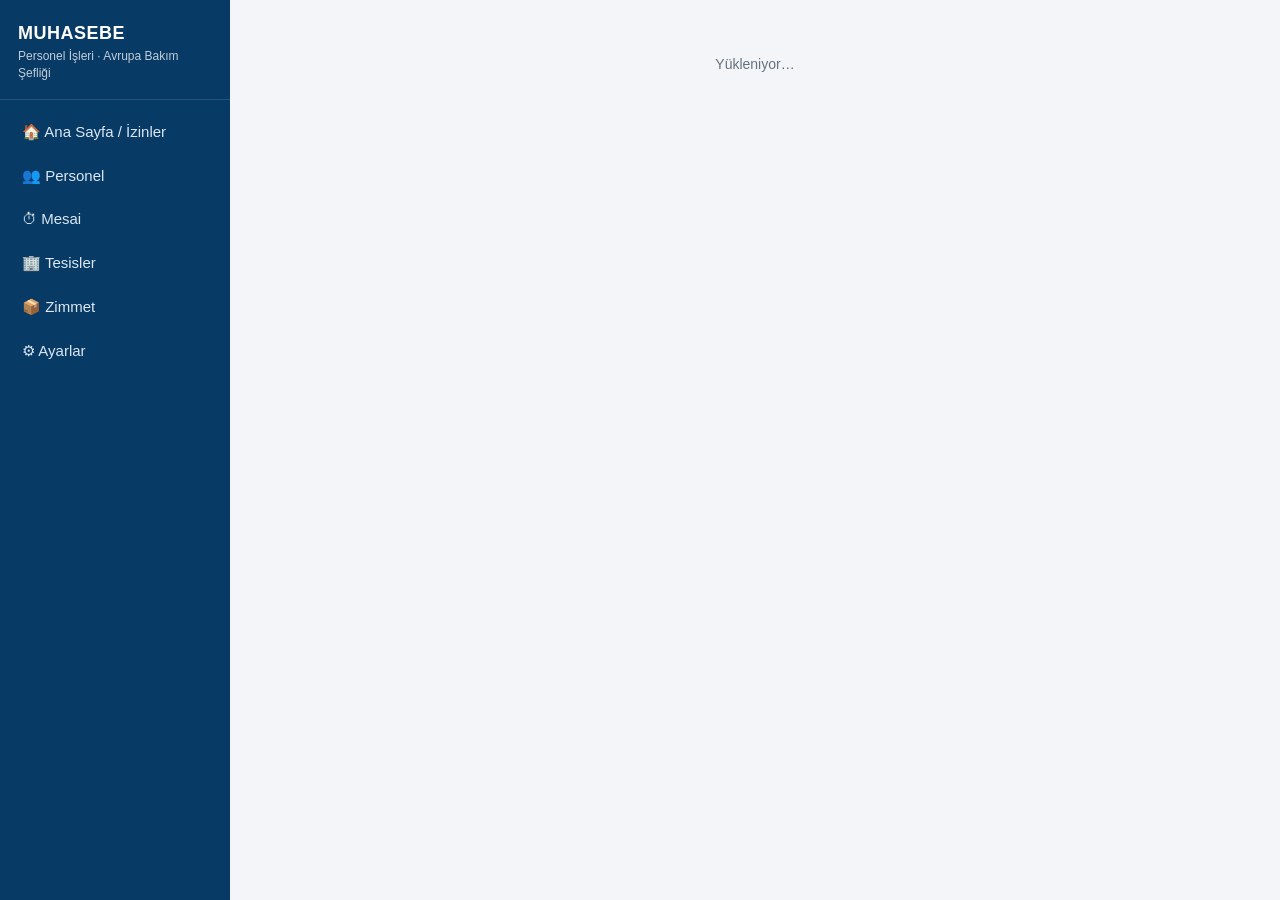
==== muhasebe-web/index.html @ 5000b230 "Add files via upload" ====
<!doctype html>
<html lang="tr">
<head>
<meta charset="utf-8">
<meta name="viewport" content="width=device-width, initial-scale=1">
<title>Muhasebe – Personel İşleri</title>
<link rel="manifest" href="manifest.webmanifest">
<meta name="theme-color" content="#1F4E78">
<link rel="stylesheet" href="stil.css">
<link rel="icon" type="image/png" href="formlar/favicon.png">
<style>
#kapi{position:fixed;inset:0;background:#eef3f8;display:flex;align-items:center;justify-content:center;z-index:50;padding:16px}
#kapi .kutu{max-width:520px;width:100%;background:#fff;border-radius:14px;box-shadow:0 10px 40px rgba(0,0,0,.12);padding:26px 28px;text-align:center}
#kapi h1{color:#1F4E78;margin:0 0 4px;font-size:22px}
#kapi p{color:#4a5a6a;line-height:1.5;margin:10px 0}
#kapi button{margin-top:10px;padding:12px 22px;border:0;border-radius:9px;background:#1F4E78;color:#fff;font:600 16px system-ui,Arial;cursor:pointer}
#kapi .ikinci{background:#fff;color:#1F4E78;border:1px solid #1F4E78;margin-left:8px;font-weight:500}
#kapi .hata{color:#c0392b;margin-top:12px;min-height:20px}
#kapi small{color:#7a8aa0}
</style>
</head>
<body>
<aside id="yan">
  <div class="logo">MUHASEBE<small>Personel İşleri · Avrupa Bakım Şefliği</small></div>
  <nav id="menu">
    <a href="#ana" data-sayfa="ana">🏠 Ana Sayfa / İzinler</a>
    <a href="#personel" data-sayfa="personel">👥 Personel</a>
    <a href="#mesai" data-sayfa="mesai">⏱ Mesai</a>
    <a href="#tesisler" data-sayfa="tesisler">🏢 Tesisler</a>
    <a href="#zimmet" data-sayfa="zimmet">📦 Zimmet</a>
    <a href="#ayarlar" data-sayfa="ayarlar">⚙ Ayarlar</a>
  </nav>
  <div id="durum"></div>
</aside>
<main id="icerik"><div class="yukleniyor">Yükleniyor…</div></main>
<div id="pencere" hidden><div id="pencereKutu"></div></div>
<div id="bildirim" hidden></div>

<div id="kapi" hidden>
  <div class="kutu">
    <h1>MUHASEBE – Personel İşleri</h1>
    <div id="kapiIcerik"></div>
    <div class="hata" id="kapiHata"></div>
  </div>
</div>

<script src="jszip.min.js"></script>
<script src="veri_katmani.js"></script>
<script src="uygulama.js"></script>
<script>
(function () {
  const kapi = document.getElementById("kapi"), icerik = document.getElementById("kapiIcerik"), hataEl = document.getElementById("kapiHata");
  const DB = "muhasebeFS", KEY = "kok";
  function idb() { return new Promise((res, rej) => { const r = indexedDB.open(DB, 1); r.onupgradeneeded = () => r.result.createObjectStore("h"); r.onsuccess = () => res(r.result); r.onerror = () => rej(r.error); }); }
  async function handleKaydet(h) { const db = await idb(); return new Promise((res, rej) => { const t = db.transaction("h", "readwrite"); t.objectStore("h").put(h, KEY); t.oncomplete = res; t.onerror = () => rej(t.error); }); }
  async function handleOku() { try { const db = await idb(); return await new Promise(res => { const t = db.transaction("h", "readonly"); const q = t.objectStore("h").get(KEY); q.onsuccess = () => res(q.result || null); q.onerror = () => res(null); }); } catch (e) { return null; } }
  async function izinVar(h, istek) { const o = { mode: "readwrite" }; if ((await h.queryPermission(o)) === "granted") return true; if (!istek) return false; return (await h.requestPermission(o)) === "granted"; }
  async function gecerliKok(h) { try { await h.getDirectoryHandle("2-KAYITLAR"); return true; } catch (e) { return false; } }

  function goster(html) { kapi.hidden = false; icerik.innerHTML = html; hataEl.textContent = ""; }
  function kapat() { kapi.hidden = true; }

  async function basla(h) {
    DK.handle = h; kapat();
    document.getElementById("durum").textContent = "📁 " + (h.name || "klasör");
    await window.baslat();
  }

  async function klasorSec() {
    hataEl.textContent = "";
    let h;
    try { h = await window.showDirectoryPicker({ mode: "readwrite", id: "teknikpanel" }); }
    catch (e) { return; } // kullanıcı vazgeçti
    if (!(await gecerliKok(h))) { hataEl.textContent = "Bu klasör programın kayıt klasörü değil (içinde 2-KAYITLAR yok). Lütfen TEKNİK PANEL ya da ATÖLYE PANEL klasörünü seç."; return; }
    if (!(await izinVar(h, true))) { hataEl.textContent = "Klasöre yazma izni verilmedi."; return; }
    try { await handleKaydet(h); } catch (e) {}
    basla(h);
  }

  function ekranSec() {
    goster('<p>Program kayıtların <b>TEKNİK PANEL</b> (Atölye'de <b>ATÖLYE PANEL</b>) klasöründe. Başlamak için bir kez o klasörü göster.</p>' +
      '<p><small>Seçtiğin klasörü hatırlar, her açılışta tekrar sormaz. Verilerin bu bilgisayarda kalır, internete gitmez.</small></p>' +
      '<button id="btnSec">📁 Kayıt klasörünü seç</button>');
    document.getElementById("btnSec").onclick = klasorSec;
  }
  function ekranDevam(h) {
    goster('<p>Hoş geldin. Kayıtlarına erişmek için devam et.</p><button id="btnDevam">Devam et</button> <button class="ikinci" id="btnBaska">Başka klasör seç</button>');
    document.getElementById("btnDevam").onclick = async () => { if (await izinVar(h, true) && await gecerliKok(h)) basla(h); else ekranSec(); };
    document.getElementById("btnBaska").onclick = klasorSec;
  }
  function ekranYok() {
    goster('<p>Bu program <b>Google Chrome</b> ya da <b>Microsoft Edge</b> ile çalışır. Lütfen bu sayfayı Chrome ile aç.</p>');
  }

  window.addEventListener("DOMContentLoaded", async () => {
    // Deneme modu: ?demo — klasör seçmeden yerel test sunucusundan okur
    if (location.search.indexOf("demo") >= 0) { DK.demo = true; document.getElementById("durum").textContent = "deneme"; try { await window.baslat(); } catch (e) {} return; }
    if (!window.showDirectoryPicker) { ekranYok(); return; }
    const h = await handleOku();
    if (h && (await izinVar(h, false)) && (await gecerliKok(h))) { basla(h); return; }
    if (h) ekranDevam(h); else ekranSec();
  });

  if ("serviceWorker" in navigator) {
    window.addEventListener("load", () => navigator.serviceWorker.register("sw.js").then(r => { try { r.update(); } catch (e) {} }).catch(() => {}));
    // Yeni sürüm devreye girince sayfayı bir kez tazele (eski/yeni dosya karışmasın)
    navigator.serviceWorker.addEventListener("controllerchange", () => { if (!window.__swYenilendi) { window.__swYenilendi = true; location.reload(); } });
  }

  // Yeni sürüm uyarısı: GitHub'a yeni sürüm yüklenince açık pencere eski kodla çalışmasın.
  // Her yüklemede surum.txt ile aşağıdaki SURUM aynı değere çıkarılır.
  const SURUM = "2026-11-25a";
  async function tamTemizleYenile() {
    try { if (navigator.serviceWorker) { const rs = await navigator.serviceWorker.getRegistrations(); for (const r of rs) await r.unregister(); } } catch (e) {}
    try { if (window.caches) { const ks = await caches.keys(); for (const k of ks) await caches.delete(k); } } catch (e) {}
    location.reload();
  }
  function yeniSurumGoster() {
    if (document.getElementById("yeniSurum")) return;
    const d = document.createElement("div");
    d.id = "yeniSurum";
    d.innerHTML = "🔄 Programın yeni sürümü var. <b>Yenilemek için tıkla</b>";
    d.style.cssText = "position:fixed;left:50%;top:12px;transform:translateX(-50%);z-index:100;background:#1F4E78;color:#fff;padding:10px 18px;border-radius:10px;cursor:pointer;box-shadow:0 6px 20px rgba(0,0,0,.25);font:15px system-ui,Arial";
    d.onclick = tamTemizleYenile;
    document.body.appendChild(d);
  }
  async function surumKontrol() {
    if (location.search.indexOf("demo") >= 0) return;
    try {
      const t = (await (await fetch("surum.txt?x=" + Date.now(), { cache: "no-store" })).text()).trim();
      if (t && t !== SURUM) {
        const pencereAcik = document.getElementById("pencere") && !document.getElementById("pencere").hidden;
        let denendi = ""; try { denendi = sessionStorage.getItem("surumYenile") || ""; } catch (e) {}
        // Pencere/form açık değilse ve bu sürüm için daha önce denemediysek kendiliğinden tam temizleyip yenile
        if (!pencereAcik && denendi !== t) { try { sessionStorage.setItem("surumYenile", t); } catch (e) {} tamTemizleYenile(); return; }
        yeniSurumGoster();
      }
    } catch (e) {}
  }
  setInterval(surumKontrol, 120000);
  window.addEventListener("focus", surumKontrol);
  window.addEventListener("load", () => setTimeout(surumKontrol, 3000));
})();
</script>
</body>
</html>
---- muhasebe-web/stil.css ----
:root {
  --mavi: #0b4f8a; --mavi-koyu: #083a66; --mavi-acik: #e8f1fa; --yesil: #2e7d32; --kirmizi: #c62828; --turuncu: #b26a00;
  --zemin: #f3f5f8; --kart: #fff; --yazi: #1d2733; --soluk: #66727f; --cizgi: #dde3ea;
}
* { box-sizing: border-box; }
[hidden] { display: none !important; }
html, body { height: 100%; margin: 0; }
body { display: flex; font: 14px/1.45 "Segoe UI", Calibri, Arial, sans-serif; color: var(--yazi); background: var(--zemin); }
#yan { width: 230px; flex: none; background: var(--mavi-koyu); color: #fff; display: flex; flex-direction: column; }
.logo { padding: 20px 18px 16px; font-weight: 700; font-size: 18px; letter-spacing: .5px; border-bottom: 1px solid rgba(255,255,255,.12); }
.logo small { display: block; font-weight: 400; font-size: 12px; opacity: .75; letter-spacing: 0; margin-top: 2px; }
#menu { padding: 10px 0; flex: 1; }
#menu a { display: block; padding: 11px 18px; color: #dbe7f3; text-decoration: none; font-size: 15px; border-left: 4px solid transparent; }
#menu a:hover { background: rgba(255,255,255,.07); color: #fff; }
#menu a.secili { background: rgba(255,255,255,.12); color: #fff; border-left-color: #6cb4ff; font-weight: 600; }
#menu a.yakinda::after { content: "yakında"; font-size: 10px; margin-left: 6px; padding: 1px 6px; border-radius: 8px; background: rgba(255,255,255,.15); vertical-align: middle; }
#durum { padding: 12px 18px; font-size: 12px; opacity: .7; }
main { flex: 1; overflow: auto; padding: 24px 28px 40px; }
h1 { font-size: 22px; margin: 0 0 16px; color: var(--mavi-koyu); }
h2 { font-size: 16px; margin: 0 0 10px; color: var(--mavi-koyu); }
.ust { display: flex; align-items: center; gap: 10px; flex-wrap: wrap; margin-bottom: 14px; }
.ust h1 { margin: 0; flex: 1; }
.kartlar { display: grid; grid-template-columns: repeat(auto-fill, minmax(220px, 1fr)); gap: 14px; margin-bottom: 18px; }
.kart { background: var(--kart); border: 1px solid var(--cizgi); border-radius: 10px; padding: 16px 18px; }
.kart .sayi { font-size: 30px; font-weight: 700; color: var(--mavi); }
.kart .etiket { color: var(--soluk); }
.kutu { background: var(--kart); border: 1px solid var(--cizgi); border-radius: 10px; padding: 16px 18px; margin-bottom: 16px; }
table { border-collapse: collapse; width: 100%; background: #fff; }
th, td { text-align: left; padding: 8px 10px; border-bottom: 1px solid var(--cizgi); vertical-align: top; }
th { background: var(--mavi-acik); color: var(--mavi-koyu); font-weight: 600; position: sticky; top: 0; }
tbody tr:hover { background: #f7fafd; }
tr.tikla { cursor: pointer; }
td.sag, th.sag { text-align: right; }
.tablo-kap { border: 1px solid var(--cizgi); border-radius: 10px; overflow: auto; max-height: calc(100vh - 190px); }
button, .dugme { font: inherit; padding: 8px 14px; border-radius: 6px; border: 1px solid var(--mavi); background: #fff; color: var(--mavi); cursor: pointer; }
button:hover { background: var(--mavi-acik); }
button.ana { background: var(--mavi); color: #fff; }
button.ana:hover { background: var(--mavi-koyu); }
button.tehlike { border-color: var(--kirmizi); color: var(--kirmizi); }
button.kucuk { padding: 4px 10px; font-size: 13px; }
input, select, textarea { font: inherit; padding: 7px 9px; border: 1px solid #b8c3cf; border-radius: 6px; background: #fff; width: 100%; }
input:focus, select:focus, textarea:focus { outline: 2px solid #9cc8f5; border-color: var(--mavi); }
input[type=checkbox] { width: auto; }
.ara { max-width: 320px; }
.form { display: grid; grid-template-columns: repeat(2, minmax(0, 1fr)); gap: 12px 16px; }
.form label { display: block; font-size: 12.5px; color: var(--soluk); margin-bottom: 3px; }
.form .tam { grid-column: 1 / -1; }
.not { font-size: 12.5px; color: var(--soluk); }
.rozet { display: inline-block; padding: 1px 8px; border-radius: 10px; font-size: 12px; font-weight: 600; }
.r-izinde { background: #fff3e0; color: var(--turuncu); }
.r-bekliyor { background: var(--mavi-acik); color: var(--mavi); }
.r-dondu { background: #e8f5e9; color: var(--yesil); }
.r-pasif { background: #eee; color: #777; }
.eksi { color: var(--kirmizi); font-weight: 600; }
.ozet { display: flex; gap: 18px; flex-wrap: wrap; padding: 10px 12px; background: var(--mavi-acik); border-radius: 8px; margin: 4px 0 0; }
.ozet b { color: var(--mavi-koyu); }
#pencere { position: fixed; inset: 0; background: rgba(10,25,45,.45); display: flex; align-items: flex-start; justify-content: center; padding: 40px 16px; overflow: auto; z-index: 10; }
#pencereKutu { background: #fff; border-radius: 12px; width: min(760px, 100%); padding: 20px 22px; box-shadow: 0 10px 40px rgba(0,0,0,.3); }
.pencere-alt { display: flex; gap: 10px; justify-content: flex-end; margin-top: 18px; flex-wrap: wrap; }
.pencere-alt .sol { margin-right: auto; }
#bildirim { position: fixed; bottom: 20px; left: 50%; transform: translateX(-50%); background: #263238; color: #fff; padding: 10px 18px; border-radius: 8px; z-index: 20; box-shadow: 0 4px 16px rgba(0,0,0,.3); }
#bildirim.hata { background: var(--kirmizi); }
.yukleniyor, .bos { padding: 30px; color: var(--soluk); text-align: center; }
.sekmeler { display: flex; gap: 6px; flex-wrap: wrap; }
.sekmeler button.secili { background: var(--mavi); color: #fff; }
/* Personel sayfası */
.pgrup { padding: 0; overflow: hidden; margin-bottom: 8px; }
.pbas { display: flex; align-items: center; gap: 10px; padding: 12px 16px; border-bottom: 1px solid var(--cizgi); background: #f7f9fb; cursor: pointer; list-style: none; user-select: none; }
.pbas::-webkit-details-marker { display: none; }
.pbas::before { content: "▸"; color: var(--soluk); font-size: 12px; transition: transform .12s; }
.pgrup[open] > .pbas::before { transform: rotate(90deg); }
.pgrup[open] > .pbas { background: #eef3f8; }
.pbas:hover { background: #eef3f8; }
.pbas h2 { margin: 0; font-size: 17px; }
.pbas .sag-ozet { margin-left: auto; white-space: nowrap; }
.dpill { font-size: 11px; font-weight: 600; color: #8a5a00; background: #fdeecf; border: 1px solid #f3d9a6; padding: 1px 8px; border-radius: 999px; }
.ptablo { table-layout: fixed; }
.ptablo th { position: static; background: #fff; color: var(--soluk); font-size: 12px; font-weight: 600; text-transform: uppercase; letter-spacing: .3px; }
.ptablo td { padding: 9px 12px; vertical-align: middle; }
.ptablo tbody tr:nth-child(even) td { background: #fafbfc; }
.ptablo tbody tr:hover td { background: #eef3f8; }
.ptablo tbody tr:last-child td { border-bottom: 0; }
.pad { font-weight: 600; }
.palt { font-size: 12px; color: var(--soluk); margin-top: 1px; }
.sol-not { color: var(--soluk); }
.tel { white-space: nowrap; font-variant-numeric: tabular-nums; }
.kalan { display: inline-block; min-width: 64px; text-align: center; padding: 2px 10px; border-radius: 12px; font-weight: 600; font-size: 13px; }
.k-yesil { background: #e8f5e9; color: var(--yesil); }
.k-turuncu { background: #fff3e0; color: var(--turuncu); }
.k-kirmizi { background: #ffebee; color: var(--kirmizi); }
.k-yok { background: #f0f0f0; color: #888; font-weight: 400; }
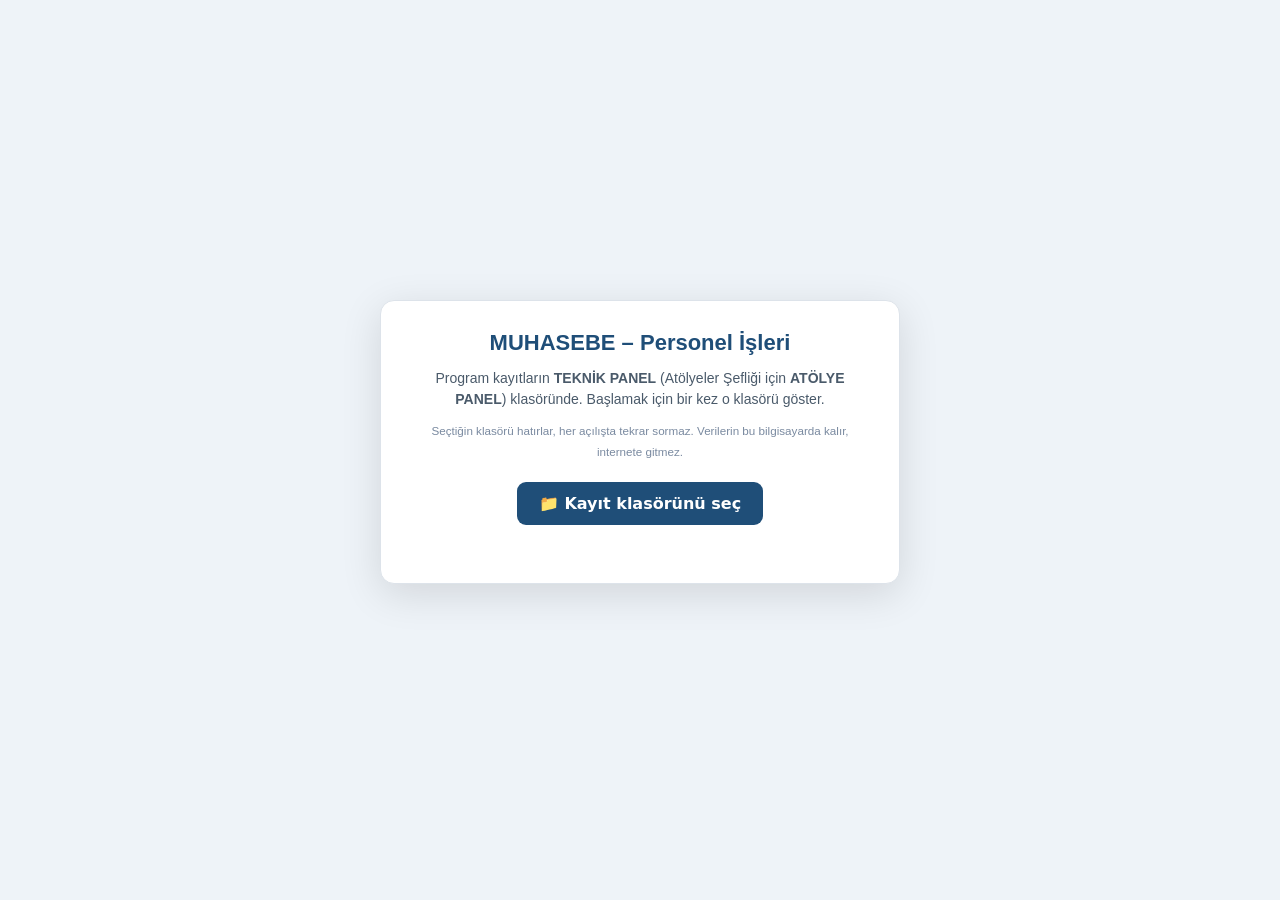
==== commit 01cdee5b: "Add files via upload" ====
--- a/muhasebe-web/index.html
+++ b/muhasebe-web/index.html
@@ -78,7 +78,7 @@
   }
 
   function ekranSec() {
-    goster('<p>Program kayıtların <b>TEKNİK PANEL</b> (Atölye'de <b>ATÖLYE PANEL</b>) klasöründe. Başlamak için bir kez o klasörü göster.</p>' +
+    goster('<p>Program kayıtların <b>TEKNİK PANEL</b> (Atölyeler Şefliği için <b>ATÖLYE PANEL</b>) klasöründe. Başlamak için bir kez o klasörü göster.</p>' +
       '<p><small>Seçtiğin klasörü hatırlar, her açılışta tekrar sormaz. Verilerin bu bilgisayarda kalır, internete gitmez.</small></p>' +
       '<button id="btnSec">📁 Kayıt klasörünü seç</button>');
     document.getElementById("btnSec").onclick = klasorSec;
@@ -109,7 +109,7 @@
 
   // Yeni sürüm uyarısı: GitHub'a yeni sürüm yüklenince açık pencere eski kodla çalışmasın.
   // Her yüklemede surum.txt ile aşağıdaki SURUM aynı değere çıkarılır.
-  const SURUM = "2026-11-25a";
+  const SURUM = "2026-11-25b";
   async function tamTemizleYenile() {
     try { if (navigator.serviceWorker) { const rs = await navigator.serviceWorker.getRegistrations(); for (const r of rs) await r.unregister(); } } catch (e) {}
     try { if (window.caches) { const ks = await caches.keys(); for (const k of ks) await caches.delete(k); } } catch (e) {}
